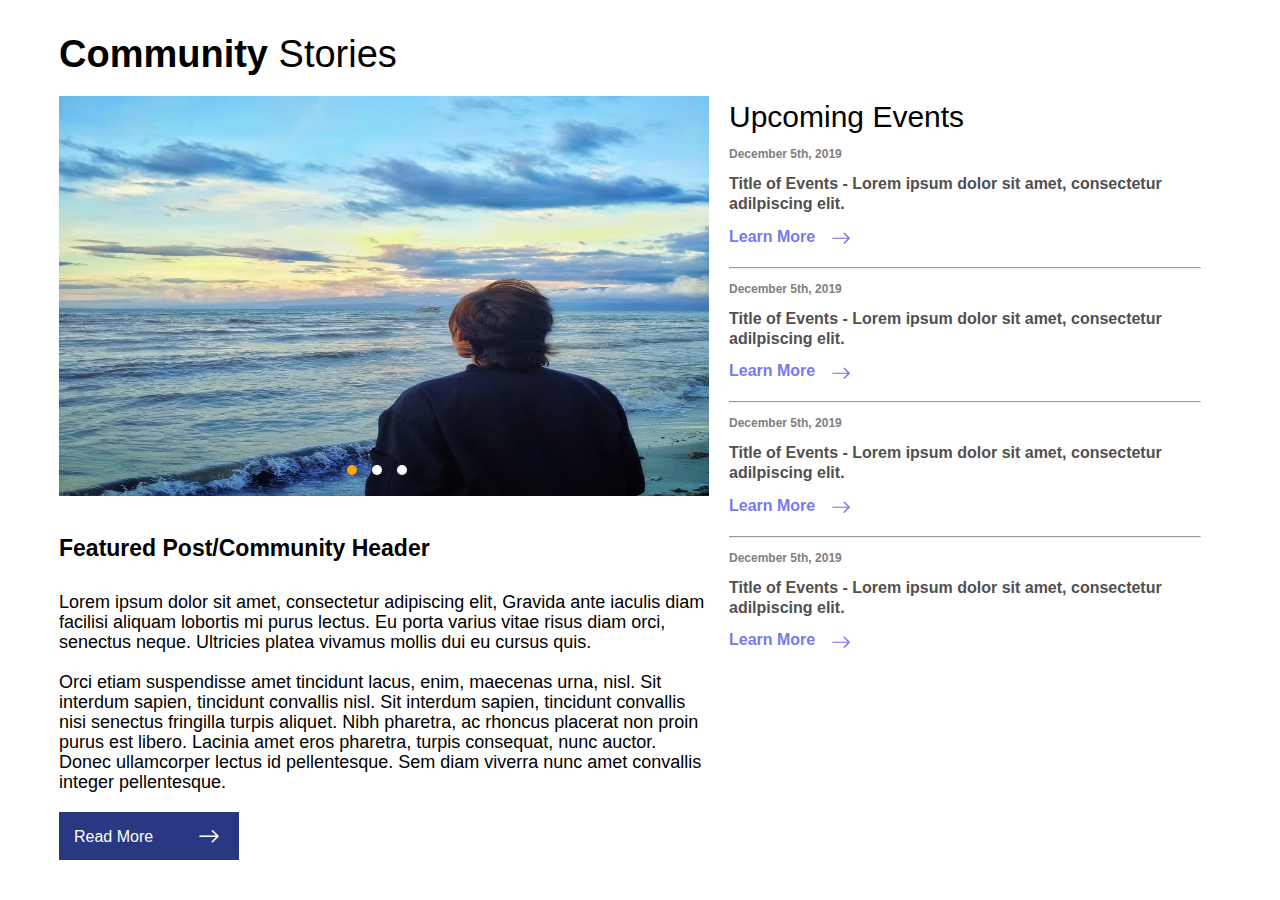
==== comm stories/index.html @ 12ca2145 "added new folder" ====
<!DOCTYPE html>
<html lang="en">
<head>
    <meta charset="UTF-8">
    <meta http-equiv="X-UA-Compatible" content="IE=edge">
    <meta name="viewport" content="width=device-width, initial-scale=1.0">
    <link rel="stylesheet" href="https://cdn.jsdelivr.net/npm/bootstrap-icons@1.9.1/font/bootstrap-icons.css">
    <link rel="stylesheet" type="text/css" href="css/style.css">
    <title>Merge</title>
</head>
<body>
    <div class="hero">
        <div class="content">
          <h1>Community<span> Stories</span></h1>
            <div class="slideshow-container">

                <!-- Full-width images with number and caption text -->
                <div class="mySlides fade">
                  
                  <img src="story_three.jpg" class="story_image">
                  
                </div>
              
                <div class="mySlides fade">
                  
                  <img src="story_two.jfif" class="story_image">
                  
                </div>
              
                <div class="mySlides fade">
                  <div>
                    <img src="story_one.jpg" class="story_image">
                    
                  </div>
                  
                  
                </div>
                <br>
                <div class="dots">
                      <span class="dot" onclick="currentSlide(1)"></span>
                      <span class="dot" onclick="currentSlide(2)"></span>
                      <span class="dot" onclick="currentSlide(3)"></span>
                    </div>
            </div>      
            <h2>Featured Post/Community Header</h2>
            <p>Lorem ipsum dolor sit amet, consectetur adipiscing elit, Gravida ante iaculis diam
            facilisi aliquam lobortis mi purus lectus. Eu porta varius vitae risus diam orci, senectus neque. Ultricies platea vivamus mollis dui eu cursus quis.</p>
            <p>Orci etiam suspendisse amet tincidunt lacus, enim, maecenas urna, nisl. Sit interdum sapien, tincidunt convallis nisl. Sit interdum sapien, tincidunt convallis nisi senectus fringilla turpis aliquet. Nibh pharetra, ac rhoncus placerat non proin purus est libero. Lacinia amet eros pharetra, turpis consequat, nunc auctor. Donec ullamcorper lectus id pellentesque. Sem diam viverra nunc amet convallis integer pellentesque.</p>
            <a href="#" class="btn">Read More<i class="bi bi-arrow-right"></i> </a>
        </div>

        <section class="container">
            <ul>
                <li><h1>Upcoming Events</h1></li>
                <li>
                    <ul>
                        <li><h5>December 5th, 2019</h5></li>
                        <li><p>Title of Events - Lorem ipsum dolor sit amet, consectetur adilpiscing elit.</p></li>
                        <li><a href="#" id="try">Learn More<i class="bi bi-arrow-right"></i></a></li><br><br><hr>
                    </ul>
                </li>
                <li>
                    <ul>
                        <li><h5>December 5th, 2019</h5></li>
                        <li><p>Title of Events - Lorem ipsum dolor sit amet, consectetur adilpiscing elit.</p></li>
                        <li><a href="">Learn More<i class="bi bi-arrow-right"></i></a></li><br><br><hr>
                    </ul>
                </li> 
                <li>
                    <ul>
                        <li><h5>December 5th, 2019</h5></li>
                        <li><p>Title of Events - Lorem ipsum dolor sit amet, consectetur adilpiscing elit.</p></li>
                        <li><a href="">Learn More<i class="bi bi-arrow-right"></i></a></li><br><br><hr>
                    </ul>
                </li>
                
                <li> 
                    <ul>
                        <li><h5>December 5th, 2019</h5></li>
                        <li><p>Title of Events - Lorem ipsum dolor sit amet, consectetur adilpiscing elit.</p></li>
                        <li><a href="">Learn More<i class="bi bi-arrow-right"></i></a></li>
                    </ul>
                </li>
            </ul>
        </section>
    </div>

    
<script>
    let slideIndex = 1;
    showSlides(slideIndex);
    
    function plusSlides(n) {
        showSlides(slideIndex += n);
    }
    
    function currentSlide(n) {
        showSlides(slideIndex = n);
    }
    
    function showSlides(n) {
        let i;
        let slides = document.getElementsByClassName("mySlides");
        let dots = document.getElementsByClassName("dot");
        if (n > slides.length) {slideIndex = 1}    
        if (n < 1) {slideIndex = slides.length}
        for (i = 0; i < slides.length; i++) {
        slides[i].style.display = "none";  
        }
        for (i = 0; i < dots.length; i++) {
        dots[i].className = dots[i].className.replace(" active", "");
        }
        slides[slideIndex-1].style.display = "block";  
        dots[slideIndex-1].className += " active";
    }
    </script>
</body>
</html>
---- comm stories/css/style.css ----
.fontStyle {
  font-family: sans-serif;
  font-size: 14px;
  font-weight: none;
}
.listStyle {
  list-style-type: none;
}
* {
  font-family: sans-serif;
  font-size: 14px;
  font-weight: none;
  list-style-type: none;
  padding: 0;
  margin: 0;
  box-sizing: border-box;
}
.container {
  width: 40%;
  margin-top: 100px;
  padding: 0px 20px;
}
.container ul ul {
  line-height: 20px;
}
.container ul ul li {
  display: inline;
}
.container ul ul li h5 {
  font-weight: bold;
  font-size: 12px;
  color: gray;
  padding-top: 10px;
}
.container ul ul li p {
  font-size: 16px;
  color: #524f4f;
  font-weight: bold;
  padding: 10px 0px;
}
.container ul ul li a {
  color: #7878f1;
  font-size: 16px;
  user-select: pointer;
  background: none;
  font-weight: bold;
  text-decoration: none;
}
.container ul ul li a i {
  color: #7878f1;
  font-size: 20px;
  position: relative;
  left: 16px ;
  top: 4px;
  user-select: pointer;
}
.container ul ul li a:hover {
  color: #7878f1;
  position: relative;
  left: 10px;
  transition: all 0.3s ease-in-out;
  font-size: 18px;
}
.container ul ul li a:hover i {
  font-size: 24px;
}
.container li h1 {
  font-size: 30px;
  font-weight: 100;
}
/* Jehral Code Start*/
.hero {
  justify-content: center;
  display: flex;
  flex-direction: row;
}
.content {
  max-width: 650px;
  display: flex;
  flex-direction: column;
}
.content h1 {
  justify-content: left;
  color: black;
  font-size: 38px;
  padding-top: 5%;
  padding-bottom: 20px;
}
.content p {
  position: relative;
  bottom: 10px;
  line-height: 20px;
  font-size: 18px;
  color: black;
  padding-top: 20px;
}
.content span {
  font-weight: lighter;
  font-size: 38px;
}
.content a {
  width: 180px;
  position: relative;
  background-color: #283883;
  color: white;
  text-decoration: none;
  font-size: 16px;
  font-weight: lighter;
  padding: 10px 35px 12px 15px;
  transition: transform 0.4s;
  text-align: left;
  top: 10px;
  margin-bottom: 40px;
}
.content h2 {
  position: relative;
  bottom: 10px;
  padding-top: 20px;
  padding-bottom: 10px;
  font-size: 23px;
  font-weight: bold;
}
.content h3 {
  color: black;
  font-size: 25px;
}
.content .btn:hover {
  background-color: orange;
  transform: scale(1.1);
}
.hero .content a i {
  font-size: 22px;
  position: relative;
  left: 45px;
  top: 3px;
}
* {
  box-sizing: border-box;
}
/* Jehral Code End*/
* {
  box-sizing: border-box;
}
/* Slideshow container */
.slideshow-container {
  max-width: 800px;
  max-height: 700px;
}
.mySlides {
  display: none;
}
.story_image {
  height: 400px;
  width: 100%;
}
.dots {
  bottom: 50px;
  position: relative;
  display: flex;
  flex-direction: row;
  justify-content: center;
}
/* The dots/bullets/indicators */
.dot {
  cursor: pointer;
  height: 10px;
  width: 10px;
  margin-right: 15px;
  background-color: white;
  border-radius: 50%;
  transition: background-color 0.6s ease;
}
.active,
.dot:hover {
  background-color: orange;
}
/* Fading animation */
.fade {
  animation-name: fade;
  animation-duration: 1.5s;
}
@keyframes fade {
  from {
    opacity: 0.4;
  }
  to {
    opacity: 1;
  }
}
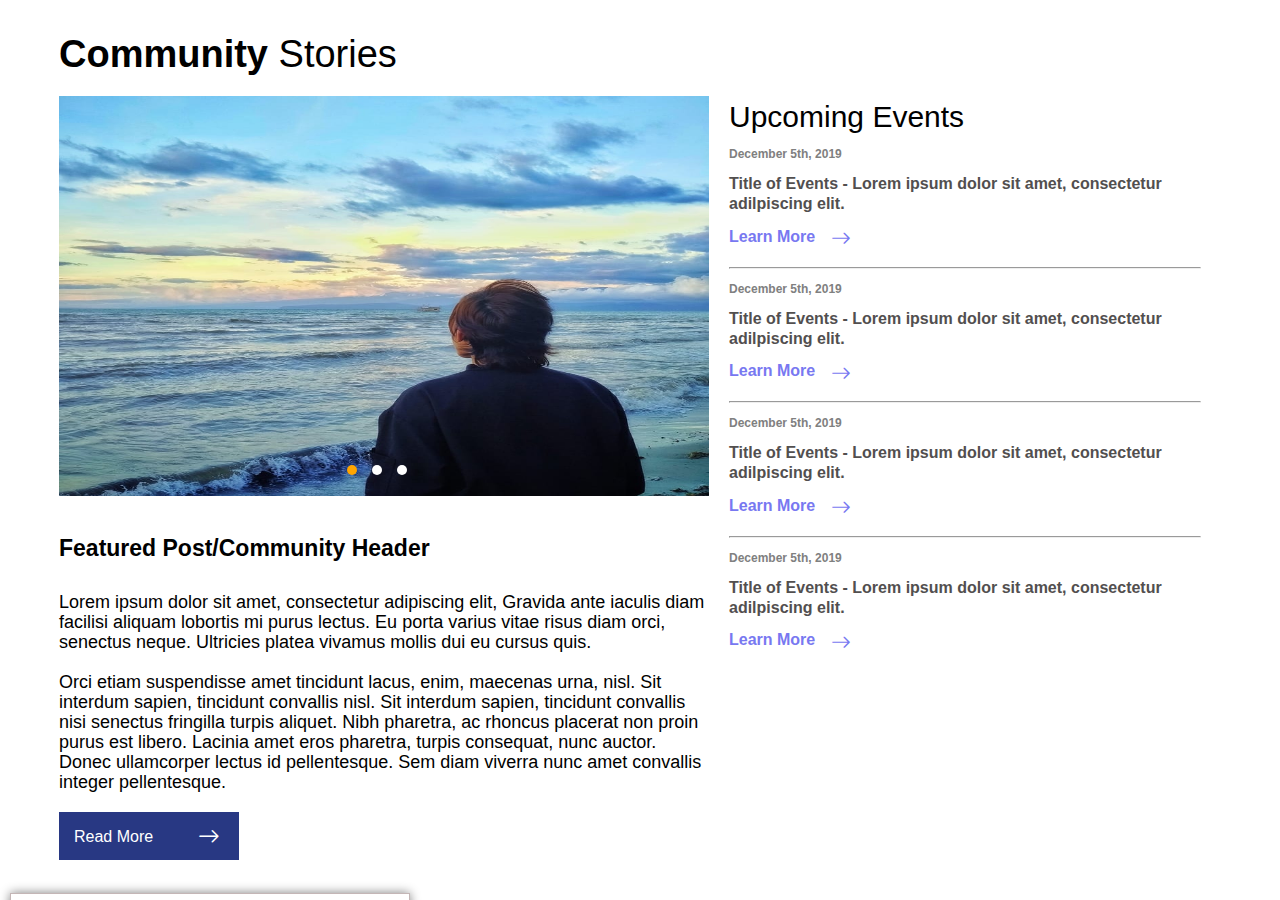
==== commit e5afd3e7: "done read more bug and mobile responsive iphone SE on readmore" ====
--- a/comm stories/index.html
+++ b/comm stories/index.html
@@ -5,6 +5,7 @@
     <meta http-equiv="X-UA-Compatible" content="IE=edge">
     <meta name="viewport" content="width=device-width, initial-scale=1.0">
     <link rel="stylesheet" href="https://cdn.jsdelivr.net/npm/bootstrap-icons@1.9.1/font/bootstrap-icons.css">
+    <script src="https://cdnjs.cloudflare.com/ajax/libs/jquery/3.6.1/jquery.min.js"></script><!-- jquery library-->
     <link rel="stylesheet" type="text/css" href="css/style.css">
     <title>Merge</title>
 </head>
@@ -46,7 +47,7 @@
             <p>Lorem ipsum dolor sit amet, consectetur adipiscing elit, Gravida ante iaculis diam
             facilisi aliquam lobortis mi purus lectus. Eu porta varius vitae risus diam orci, senectus neque. Ultricies platea vivamus mollis dui eu cursus quis.</p>
             <p>Orci etiam suspendisse amet tincidunt lacus, enim, maecenas urna, nisl. Sit interdum sapien, tincidunt convallis nisl. Sit interdum sapien, tincidunt convallis nisi senectus fringilla turpis aliquet. Nibh pharetra, ac rhoncus placerat non proin purus est libero. Lacinia amet eros pharetra, turpis consequat, nunc auctor. Donec ullamcorper lectus id pellentesque. Sem diam viverra nunc amet convallis integer pellentesque.</p>
-            <a href="#" class="btn">Read More<i class="bi bi-arrow-right"></i> </a>
+            <a href="#show" class="btn">Read More<i class="bi bi-arrow-right"></i> </a>
         </div>
 
         <section class="container">
@@ -84,35 +85,95 @@
             </ul>
         </section>
     </div>
-
-    
-<script>
-    let slideIndex = 1;
-    showSlides(slideIndex);
-    
-    function plusSlides(n) {
-        showSlides(slideIndex += n);
-    }
-    
-    function currentSlide(n) {
-        showSlides(slideIndex = n);
-    }
-    
-    function showSlides(n) {
-        let i;
-        let slides = document.getElementsByClassName("mySlides");
-        let dots = document.getElementsByClassName("dot");
-        if (n > slides.length) {slideIndex = 1}    
-        if (n < 1) {slideIndex = slides.length}
-        for (i = 0; i < slides.length; i++) {
-        slides[i].style.display = "none";  
-        }
-        for (i = 0; i < dots.length; i++) {
-        dots[i].className = dots[i].className.replace(" active", "");
-        }
-        slides[slideIndex-1].style.display = "block";  
-        dots[slideIndex-1].className += " active";
-    }
-    </script>
+<!--Creates the popup body-->
+<div class="popup-overlay" id="show">
+    <!--Creates the popup content-->
+    <div class="popup-content"> 
+      <p>
+        <div class="modal-cont">
+            <div class="modal">
+              <a href="#" class="close">X</a> <!--popup's close button-->
+              <p><em>
+                <span>Detailed Information</span><br>
+                Orci etiam suspendisse amet tincidunt lacus, enim, maecenas urna, nisl. Sit interdum 
+                sapien, tincidunt convallis nisl. Sit interdum sapien, tincidunt convallis nisi senectus 
+                fringilla turpis aliquet. Nibh pharetra, ac rhoncus placerat non proin purus est libero. 
+                Lacinia amet eros pharetra, turpis consequat, nunc auctor. 
+                Donec ullamcorper lectus id pellentesque. Sem diam viverra nunc amet convallis integer pellentesque
+              </em></p>
+            </div>
+        </div>
+    </div>
+  </div>
 </body>
 </html>
+    
+<script> //slideshow 
+  let slideIndex = 1;
+  showSlides(slideIndex);
+  
+  function plusSlides(n) {
+      showSlides(slideIndex += n);
+  }
+  
+  function currentSlide(n) {
+      showSlides(slideIndex = n);
+  }
+  
+  function showSlides(n) {
+      let i;
+      let slides = document.getElementsByClassName("mySlides");
+      let dots = document.getElementsByClassName("dot");
+      if (n > slides.length) {slideIndex = 1}    
+      if (n < 1) {slideIndex = slides.length}
+      for (i = 0; i < slides.length; i++) {
+      slides[i].style.display = "none";  
+      }
+      for (i = 0; i < dots.length; i++) {
+      dots[i].className = dots[i].className.replace(" active", "");
+      }
+      slides[slideIndex-1].style.display = "block";  
+      dots[slideIndex-1].className += " active";
+  }
+  </script>
+<!--Read more pop-up-->
+<script>
+    //appends an "active" class to .popup and .popup-content when the "Open" button is clicked
+$(".btn").on("click", function() {
+  $(".popup-overlay, .popup-content").addClass("active");
+  $(".btn").css({visibility: "hidden"});
+  Pos = findPos(this);//adjust sa pag align
+        let Left = Pos[0] - 10;
+        let Top = Pos[1]  - 900;
+        $(".popup-content").css({position: "relative", left: Left, top: Top});
+});
+
+function findPos(obj)//finding position on clicked button
+{
+    let curleft = (curtop = 0);
+    if(obj.offsetParent){
+        do{
+            curleft += obj.offsetLeft;
+            curtop += obj.offsetTop;
+        }while((obj = obj.offsetParent)){
+            return [curleft, curtop];
+        }
+    }
+}
+/*$(window).resize(function(){///hide if resized
+     $(".popup-overlay").hide();
+});*/
+
+//removes the "active" class to .popup and .popup-content when the "Close" button is clicked 
+$(".close, .popup-overlay").on("click", function() {
+  //$("popup-overlay, .popup-content").css({p:{
+    //bottom: "200px"
+  //}});//display bug
+  $(".btn").css({visibility: "visible"});
+  $(".popup-overlay, .popup-content").removeClass("active");
+  Pos = findPos(this);//adjust sa pag align
+        let Left = Pos[0] - 10;
+        let Top = Pos[1]  - 20000;
+        $(".popup-content, popup-overlay").css({position: "absolute", left: Left, top: Top});
+});
+  </script>--- a/comm stories/css/style.css
+++ b/comm stories/css/style.css
@@ -128,7 +128,11 @@
   background-color: orange;
   transform: scale(1.1);
 }
-.hero .content a i {
+.content .story_image {
+  height: 400px;
+  width: 100%;
+}
+.content a i {
   font-size: 22px;
   position: relative;
   left: 45px;
@@ -187,3 +191,129 @@
     opacity: 1;
   }
 }
+.popup-overlay {
+  /*Hides pop-up when there is no "active" class*/
+  visibility: hidden;
+  position: relative;
+  background: #ffffff;
+  border: 3px solid #666666;
+}
+.popup-overlay .popup-overlay.active {
+  /*displays pop-up when "active" class is present*/
+  visibility: visible;
+  text-align: center;
+  position: relative;
+}
+.popup-overlay .popup-content {
+  /*Hides pop-up content when there is no "active" class */
+  visibility: visible;
+  border: solid 1px #c4b6b6;
+  width: 400px;
+  position: fixed;
+  font-size: 5px;
+  left: 10px;
+  background-color: white;
+  box-shadow: 0px 0px 10px gray;
+}
+.popup-overlay .popup-content.active {
+  /*Shows pop-up content when "active" class is present */
+  visibility: visible;
+  border: solid 1px #c4b6b6;
+  width: 400px;
+  position: relative;
+  left: 20px;
+  background-color: white;
+  box-shadow: 0px 0px 10px gray;
+}
+.popup-overlay p {
+  font-size: 16px;
+  line-height: 20px;
+  justify-content: space-between;
+  padding: 20px 10px;
+  position: relative;
+}
+.popup-overlay a {
+  text-decoration: none;
+  color: #111;
+}
+.popup-overlay .modal-cont {
+  position: relative;
+  margin-top: -5%;
+}
+.popup-overlay .modal-cont p span {
+  font-weight: 800;
+}
+.popup-overlay .modal-cont .modal {
+  padding: 0px 10px;
+  position: relative;
+}
+.popup-overlay .modal-cont .modal .close {
+  position: relative;
+  left: 95%;
+  font-size: 20px;
+  background-color: transparent;
+  border: none;
+  user-select: pointer;
+}
+.popup-overlay .modal-cont .modal .close:hover {
+  font-size: 21px;
+  color: red;
+}
+@media only screen and (max-width: 1024px) {
+  .hero {
+    width: 100%;
+    height: 100%;
+    display: flex;
+    flex-direction: column;
+    align-items: center;
+    justify-content: center;
+    text-align: left;
+    padding-bottom: 40px ;
+  }
+  .content {
+    max-width: 100%;
+    width: 100%;
+    display: flex;
+    flex-direction: column;
+    justify-content: center;
+    padding: 20px 20px 20px 20px;
+  }
+  .content h1 {
+    margin-top: 40px;
+    margin-bottom: 0px;
+  }
+  .content .news {
+    margin-top: 1rem;
+    display: flex;
+    flex-direction: column;
+    align-items: center;
+  }
+  .content .card {
+    margin-top: 20px;
+  }
+  .content a {
+    margin-bottom: 20px;
+  }
+  .container {
+    width: 100%;
+    margin-top: 10px;
+    display: flex;
+    flex-direction: column;
+    justify-content: center;
+  }
+  .slideshow-container {
+    max-width: 100%;
+    max-height: 700px;
+  }
+  .popup-overlay .popup-content.active {
+    /*Shows pop-up content when "active" class is present */
+    width: 200px;
+    margin-top: -1000px;
+  }
+  .popup-overlay .popup-content.active .modal-cont {
+    font-size: 10px;
+  }
+  .popup-overlay .popup-content.active .modal-cont .modal .close {
+    left: 80%;
+  }
+}
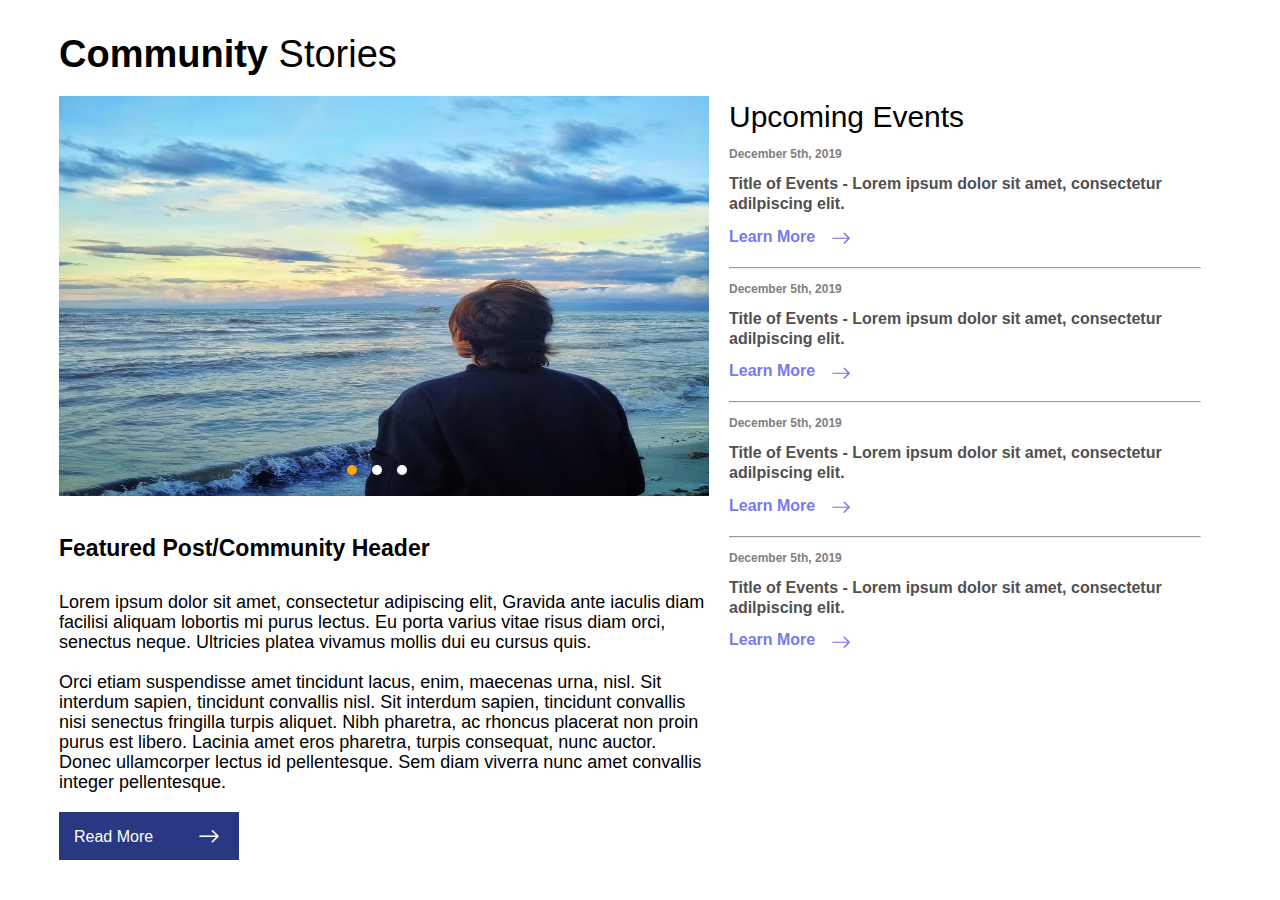
==== commit ba04211e: "cl commit problem in read more solved" ====
--- a/comm stories/index.html
+++ b/comm stories/index.html
@@ -160,9 +160,13 @@
         }
     }
 }
-/*$(window).resize(function(){///hide if resized
-     $(".popup-overlay").hide();
-});*/
+$(window).resize(function(){///hide if resized
+    //$(".popup-overlay, .popup-content").hide();
+    $(".popup-overlay, .popup-content").removeClass("active");//removes the active extension when resize meaning it will 
+    //give a value of false when resize so the ready button will be clickable again
+    $(".btn").css({visibility: "visible"});//button read more will be visible when resize if the content is open or not
+    $(".popup-content, popup-overlay").css({position: "fixed"});
+  });
 
 //removes the "active" class to .popup and .popup-content when the "Close" button is clicked 
 $(".close, .popup-overlay").on("click", function() {
--- a/comm stories/css/style.css
+++ b/comm stories/css/style.css
@@ -206,7 +206,7 @@
 }
 .popup-overlay .popup-content {
   /*Hides pop-up content when there is no "active" class */
-  visibility: visible;
+  visibility: hidden;
   border: solid 1px #c4b6b6;
   width: 400px;
   position: fixed;
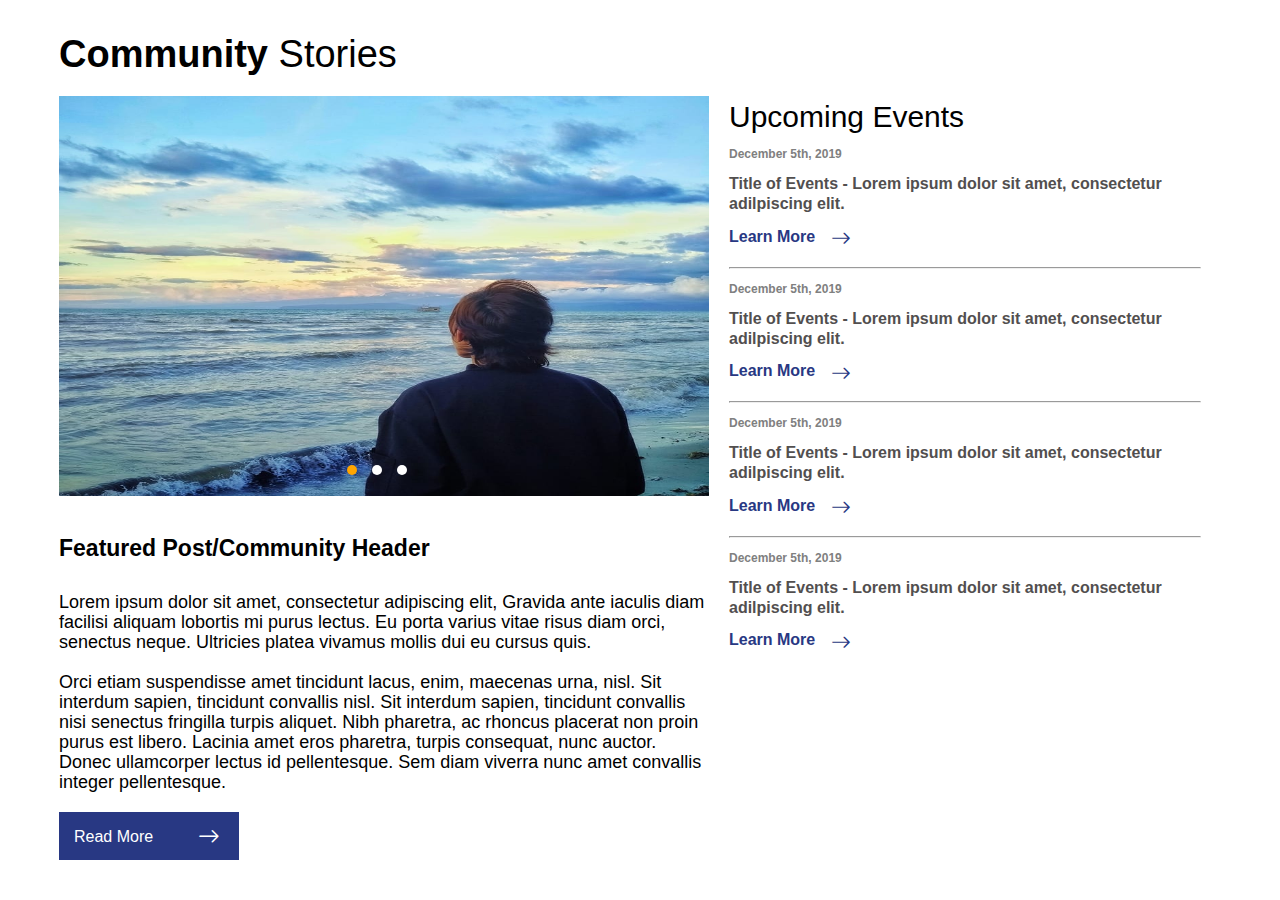
==== commit 162f433f: "[Image Response and Keep Ratio]" ====
--- a/comm stories/index.html
+++ b/comm stories/index.html
@@ -7,12 +7,14 @@
     <link rel="stylesheet" href="https://cdn.jsdelivr.net/npm/bootstrap-icons@1.9.1/font/bootstrap-icons.css">
     <script src="https://cdnjs.cloudflare.com/ajax/libs/jquery/3.6.1/jquery.min.js"></script><!-- jquery library-->
     <link rel="stylesheet" type="text/css" href="css/style.css">
-    <title>Merge</title>
+
+    <title>Community Stories</title>
 </head>
 <body>
     <div class="hero">
         <div class="content">
           <h1>Community<span> Stories</span></h1>
+          
             <div class="slideshow-container">
 
                 <!-- Full-width images with number and caption text -->
@@ -105,9 +107,11 @@
         </div>
     </div>
   </div>
+
 </body>
 </html>
     
+
 <script> //slideshow 
   let slideIndex = 1;
   showSlides(slideIndex);
--- a/comm stories/css/style.css
+++ b/comm stories/css/style.css
@@ -39,7 +39,7 @@
   padding: 10px 0px;
 }
 .container ul ul li a {
-  color: #7878f1;
+  color: #283883;
   font-size: 16px;
   user-select: pointer;
   background: none;
@@ -47,7 +47,7 @@
   text-decoration: none;
 }
 .container ul ul li a i {
-  color: #7878f1;
+  color: #283883;
   font-size: 20px;
   position: relative;
   left: 16px ;
@@ -301,10 +301,6 @@
     flex-direction: column;
     justify-content: center;
   }
-  .slideshow-container {
-    max-width: 100%;
-    max-height: 700px;
-  }
   .popup-overlay .popup-content.active {
     /*Shows pop-up content when "active" class is present */
     width: 200px;
